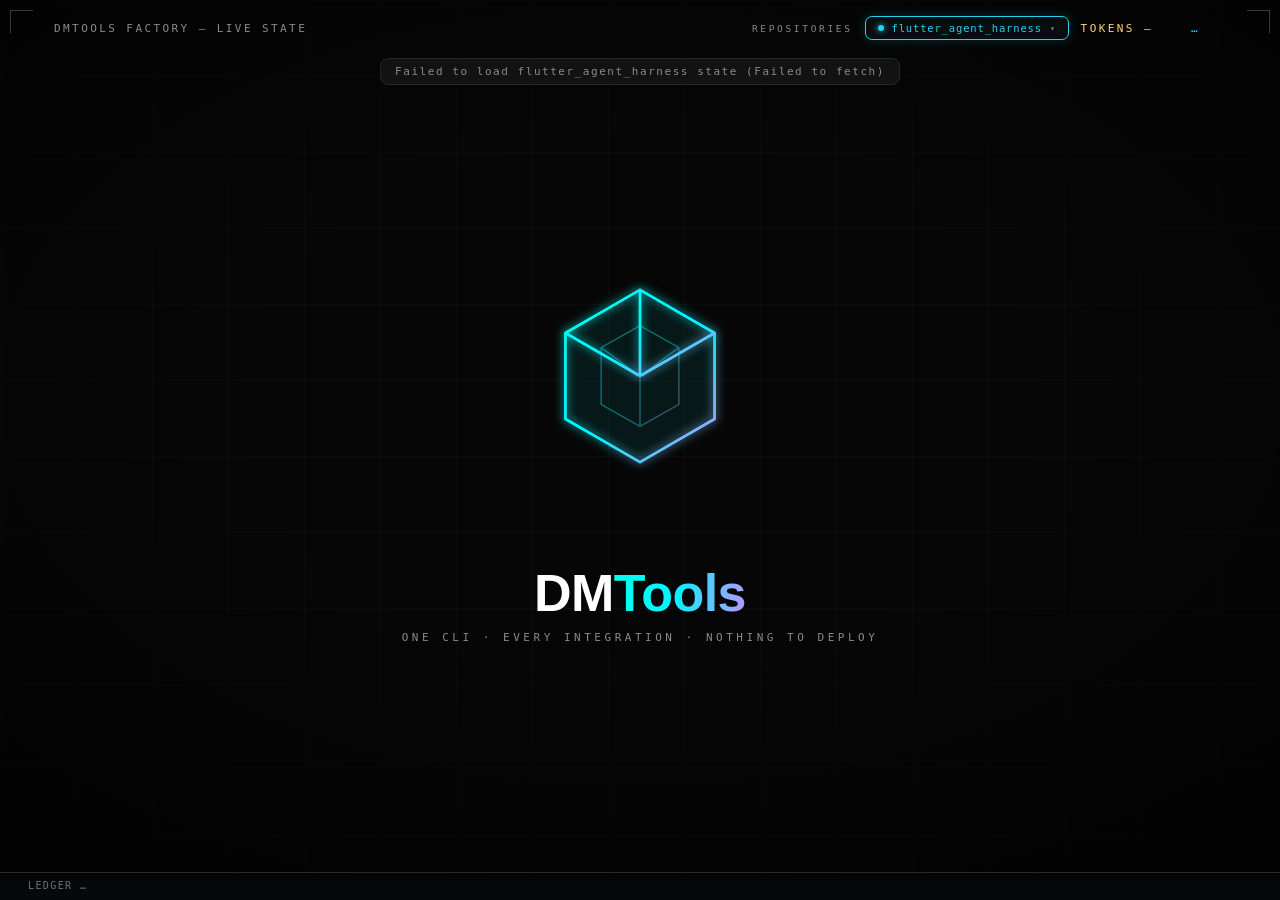
==== proto.html @ 54c7a8de "feat: proto board — live factory circuit with analytics modals (/proto.html) Port of the dm.ai landi" ====
<!DOCTYPE html>
<html lang="en">
<head>
  <meta charset="UTF-8">
  <meta name="viewport" content="width=device-width, initial-scale=1.0">
  <title>DMTools Factory — Proto Board</title>
  <!--
    Proto board (v5 of the factory board line, ported from the dm.ai landing
    prototype). Zero build for the page itself: js/proto-board.js is an
    esbuild bundle of js/proto-src/*.ts — rebuild with
      npx esbuild js/proto-src/proto-board.ts --bundle --format=esm --outfile=js/proto-board.js
    Sources kept in js/proto-src/ (boardStats has the pure helpers + vitest tests upstream).
    Reads the same factory-data snapshots as index.html; adds ledger, dwell
    analytics, flow/timeline modals and the 30d merged archive dashboard.
  -->
  <link rel="stylesheet" href="./proto.css">
</head>
<body>
<section class="board" id="board">
    <div class="board__grid" aria-hidden="true"></div>
    <div class="board__vignette" aria-hidden="true"></div>

    <header class="board__hud">
      <span class="board__hudLabel">DMTOOLS FACTORY — LIVE STATE</span>
      <span class="board__hudRight">
        <span class="board__hudRepo">REPOSITORIES</span>
        <div class="board__select" id="factory-select">
          <button class="board__selectBtn" id="factory-btn" type="button" aria-haspopup="listbox" aria-expanded="false">
            <span class="board__selectDot" id="factory-btn-dot"></span>
            <span id="factory-btn-name">…</span>
            <span class="board__selectCaret">▾</span>
          </button>
          <div class="board__selectMenu" id="factory-menu" hidden>
            <input class="board__selectSearch" id="factory-search" type="text" placeholder="Search repositories…" autocomplete="off" spellcheck="false" />
            <ul class="board__selectList" id="factory-list" role="listbox" aria-label="Repositories"></ul>
          </div>
        </div>
        <span class="board__hudSeq board__hudTokens" id="token-totals" title="Token spend across all cards · read = prompt + cache, write = completion">TOKENS —</span>
        <span class="board__hudSeq" id="tick-status">…</span>
      </span>
    </header>
    <div class="board__ledger" id="factory-ledger" role="status">LEDGER …</div>

    <div class="board__status" id="load-status" role="status">Loading factory states…</div>

    <svg class="board__wires" id="wires" aria-hidden="true"></svg>

    <div class="board__cube" id="cube">
      <svg viewBox="0 0 200 200" width="210" height="210" role="img" aria-label="DMTools cube mark">
        <defs>
          <linearGradient id="cubeGrad" x1="0" y1="0" x2="1" y2="1">
            <stop offset="0" stop-color="#00FFF0" />
            <stop offset="0.5" stop-color="#00F6FF" />
            <stop offset="1" stop-color="#B896FF" />
          </linearGradient>
          <filter id="cubeGlow" x="-40%" y="-40%" width="180%" height="180%">
            <feGaussianBlur stdDeviation="4.5" result="b" />
            <feMerge><feMergeNode in="b" /><feMergeNode in="SourceGraphic" /></feMerge>
          </filter>
        </defs>
        <g stroke="url(#cubeGrad)" stroke-width="2.6" fill="none" stroke-linejoin="round" filter="url(#cubeGlow)">
          <path d="M100 18 L171 59 L171 141 L100 182 L29 141 L29 59 Z" fill="rgba(0,246,255,0.035)" />
          <path d="M100 100 L100 18 M100 100 L171 59 M100 100 L29 59" />
          <path d="M100 100 L100 182" opacity="0.55" />
        </g>
        <g stroke="url(#cubeGrad)" stroke-width="1.4" fill="none" opacity="0.38" stroke-linejoin="round">
          <path d="M100 52 L137 73 L137 127 L100 148 L63 127 L63 73 Z" />
          <path d="M100 100 L100 52 M100 100 L137 73 M100 100 L63 73 M100 100 L100 148" />
        </g>
      </svg>
    </div>

    <div class="board__caption">
      <p class="board__wordmark">DM<span>Tools</span></p>
      <p class="board__tagline">ONE CLI · EVERY INTEGRATION · NOTHING TO DEPLOY</p>
    </div>

    <ul class="board__mobileLanes" id="mobile-lanes"></ul>

    <div class="phaseModal" id="phase-modal" role="dialog" aria-modal="true" aria-labelledby="lane-title" hidden>
      <div class="phaseModal__backdrop" data-close></div>
      <div class="phaseModal__panel">
        <button class="phaseModal__close" type="button" data-close aria-label="Close">✕</button>

        <div id="lane-view">
          <p class="phaseModal__eyebrow" id="lane-eyebrow"></p>
          <h2 class="phaseModal__title" id="lane-title"></h2>
          <p class="phaseModal__summary" id="lane-summary"></p>
          <div class="laneAvg" id="lane-avg" hidden></div>
          <p class="phaseModal__sectionLabel">Tickets in this lane</p>
          <div class="phaseModal__tickets" id="lane-tickets"></div>
        </div>

        <div id="ticket-view" hidden>
          <button class="phaseModal__back" type="button" id="ticket-back">← Back to lane</button>
          <p class="phaseModal__eyebrow" id="ticket-eyebrow"></p>
          <h2 class="phaseModal__title" id="ticket-title"></h2>
          <div class="phaseModal__chips" id="ticket-chips"></div>
          <div class="tkGrid">
            <div class="tkGrid__main">
              <p class="phaseModal__sectionLabel">Flow · phases aggregated</p>
              <div id="ticket-flow"></div>
              <p class="phaseModal__sectionLabel">Timeline · to scale</p>
              <div id="ticket-timeline"></div>
              <details class="tkRaw" id="ticket-raw">
                <summary>Raw history</summary>
                <ul class="phaseModal__history" id="ticket-history"></ul>
              </details>
            </div>
            <aside class="tkGrid__side">
              <p class="phaseModal__sectionLabel">Value stream</p>
              <dl class="phaseModal__stats" id="ticket-stats"></dl>
              <p class="phaseModal__sectionLabel">Token spend</p>
              <div id="ticket-tokens"></div>
              <a class="phaseModal__gh" id="ticket-gh" target="_blank" rel="noopener">Open on GitHub ↗</a>
            </aside>
          </div>
        </div>
      </div>
    </div>
  </section>
  <script type="module" src="./js/proto-board.js"></script>
</body>
</html>
---- proto.css ----
:root {
  --canvas: #060606; --surface: #161616; --surface-alt: #1C1C1C;
  --text: #FFFFFF; --muted: #E4E4E4; --faint: #8A8A8A;
  --hairline: #2A2A2A; --hairline-strong: #3A3A3A;
  --sea: #00F6FF; --mint: #00FFF0; --lilac: #B896FF; --sky: #7BA8FF;
  --grad: linear-gradient(96deg, var(--mint) 0%, var(--sea) 46%, var(--lilac) 100%);
  --node-ai-fill: #17121F; --node-ai-line: #B896FF; --node-ai-text: #CDB4FF;
  --node-sys-fill: #0B191D; --node-sys-line: #00F6FF; --node-sys-text: #86EEF8;
  --font: 'Source Sans 3', 'Source Sans Pro', Arial, Helvetica, sans-serif;
  --mono: 'JetBrains Mono', 'SFMono-Regular', Consolas, Menlo, monospace;
  --ease: cubic-bezier(0.22, 0.61, 0.36, 1);
}
html, body { margin: 0; background: var(--canvas); color: var(--text); }

/* Circuit-hero prototype styles — factory board on the landing Night tokens. */

.board { position: relative; min-height: 100vh; overflow: hidden; background: var(--canvas); color: var(--text); font-family: var(--font); }
.board__grid { position: absolute; inset: 0; background-image: linear-gradient(rgba(255,255,255,0.028) 1px, transparent 1px), linear-gradient(90deg, rgba(255,255,255,0.028) 1px, transparent 1px); background-size: 76px 76px; mask-image: radial-gradient(ellipse 90% 85% at 50% 45%, black 30%, transparent 100%); -webkit-mask-image: radial-gradient(ellipse 90% 85% at 50% 45%, black 30%, transparent 100%); }
.board__vignette { position: absolute; inset: 0; background: radial-gradient(ellipse 72% 62% at 50% 44%, transparent 42%, rgba(0,0,0,0.52) 100%); pointer-events: none; }

.board__hud { position: absolute; top: 0; left: 0; right: 0; display: flex; align-items: center; justify-content: space-between; gap: 16px; padding: 16px 28px 0; font-family: var(--mono); font-size: 11px; letter-spacing: 0.22em; color: var(--faint); z-index: 5; }
.board__hud::before, .board__hud::after { content: ''; position: absolute; top: 10px; width: 22px; height: 22px; border: 1px solid var(--hairline-strong); }
.board__hud::before { left: 10px; border-right: 0; border-bottom: 0; }
.board__hud::after { right: 10px; border-left: 0; border-bottom: 0; }
.board__hudLabel { padding-left: 26px; white-space: nowrap; }
.board__hudRight { display: flex; align-items: center; gap: 12px; padding-right: 26px; }
.board__hudRepo { font-size: 9.5px; letter-spacing: 0.28em; color: var(--faint); }
.board__hudSeq { color: var(--sea); white-space: nowrap; }
.board__hudSeq.is-stale { color: #ffb454; }

.board__tabs { display: flex; gap: 6px; }
.board__tab {
  font-family: var(--mono); font-size: 10.5px; letter-spacing: 0.08em;
  color: var(--faint); background: none; border: 1px solid #23282b; border-radius: 7px;
  padding: 4px 10px; cursor: pointer; transition: color 160ms ease, border-color 160ms ease, box-shadow 160ms ease;
}
.board__tab:hover { color: var(--text); border-color: var(--hairline-strong); }
.board__tab.is-active { color: var(--accent); border-color: var(--accent); box-shadow: 0 0 12px color-mix(in srgb, var(--accent) 25%, transparent); }

/* Repository dropdown with quick search */
.board__select { position: relative; }
.board__selectBtn {
  display: inline-flex; align-items: center; gap: 8px;
  font-family: var(--mono); font-size: 10.5px; letter-spacing: 0.08em;
  color: var(--accent, #22d3ee); background: rgba(10, 16, 18, 0.8);
  border: 1px solid var(--accent, #22d3ee); border-radius: 7px;
  padding: 5px 12px; cursor: pointer; min-width: 190px; text-align: left;
  box-shadow: 0 0 12px color-mix(in srgb, var(--accent, #22d3ee) 20%, transparent);
}
.board__selectBtn:hover { filter: brightness(1.15); }
.board__selectDot { width: 6px; height: 6px; border-radius: 50%; background: var(--accent, #22d3ee); flex: none; }
.board__selectCaret { margin-left: auto; color: var(--faint); font-size: 8px; }
.board__selectMenu {
  position: absolute; top: calc(100% + 6px); right: 0; z-index: 60;
  width: 300px; padding: 8px;
  background: rgba(8, 13, 15, 0.97); border: 1px solid #2a3236; border-radius: 10px;
  box-shadow: 0 18px 44px rgba(0, 0, 0, 0.6);
}
.board__selectSearch {
  width: 100%; box-sizing: border-box; margin-bottom: 6px;
  font-family: var(--mono); font-size: 11px; letter-spacing: 0.06em;
  color: var(--text); background: #0a1012; border: 1px solid #23282b; border-radius: 7px;
  padding: 7px 10px; outline: none;
}
.board__selectSearch:focus { border-color: var(--accent, #22d3ee); }
.board__selectList { list-style: none; margin: 0; padding: 0; max-height: 240px; overflow-y: auto; }
.board__selectOpt {
  display: flex; width: 100%; align-items: center; gap: 9px;
  font-family: var(--mono); font-size: 11px; letter-spacing: 0.06em;
  color: var(--text); background: none; border: 0; border-radius: 7px;
  padding: 8px 10px; cursor: pointer; text-align: left;
}
.board__selectOpt.is-hl { background: rgba(255, 255, 255, 0.06); }
.board__selectOpt.is-active { color: var(--accent, #22d3ee); }
.board__selectName { overflow: hidden; text-overflow: ellipsis; white-space: nowrap; }
.board__selectMark { margin-left: auto; font-size: 8.5px; color: var(--sea); opacity: 0.75; flex: none; }
.board__selectEmpty { font-family: var(--mono); font-size: 10.5px; color: var(--faint); padding: 10px; }

/* Merged archive (beyond the 24h snapshot window) */
.arcBox { margin-top: 14px; padding-top: 12px; border-top: 1px solid #1d2427; grid-column: 1 / -1; }
.arcBox__head { font-family: var(--mono); font-size: 9.5px; letter-spacing: 0.22em; color: var(--faint); margin-bottom: 8px; }
.arcBox__body { font-family: var(--mono); font-size: 10.5px; color: var(--faint); }
.arcDash { display: flex; gap: 24px; align-items: flex-end; flex-wrap: wrap; margin: 4px 0 12px; }
.arcSpark { display: flex; align-items: flex-end; gap: 2px; height: 46px; flex: 1; min-width: 260px; }
.arcSpark__bar { flex: 1; min-height: 2px; border-radius: 2px 2px 0 0; background: linear-gradient(180deg, rgba(0,246,255,0.75), rgba(0,120,140,0.45)); }
.arcSpark__bar.is-best { background: linear-gradient(180deg, rgba(184,150,255,0.95), rgba(90,60,180,0.6)); }
.arcSpark__axis { display: flex; justify-content: space-between; font-family: var(--mono); font-size: 8.5px; color: var(--faint); margin-top: 4px; }
.arcChips { display: flex; flex-wrap: wrap; gap: 8px; }
.arcChip { border: 1px solid var(--hairline-strong); border-radius: 8px; padding: 5px 10px; background: rgba(255,255,255,0.02); }
.arcChip__k { display: block; font-family: var(--mono); font-size: 8.5px; letter-spacing: 0.14em; text-transform: uppercase; color: var(--faint); }
.arcChip__v { display: block; margin-top: 2px; font-family: var(--mono); font-size: 13px; color: #fff; }
.arcList { display: flex; flex-direction: column; max-height: 38vh; overflow-y: auto; padding-right: 4px; }
.arcRow {
  display: flex; gap: 10px; align-items: baseline;
  padding: 6px 4px; border-radius: 6px; text-decoration: none;
  color: var(--text); font-size: 12.5px;
}
.arcRow:hover { background: rgba(255, 255, 255, 0.05); }
.arcRow__id { font-family: var(--mono); font-size: 10px; color: var(--accent, #22d3ee); flex: none; min-width: 38px; }
.arcRow__title { overflow: hidden; text-overflow: ellipsis; white-space: nowrap; flex: 1; }
.arcRow__when { font-family: var(--mono); font-size: 9.5px; color: var(--faint); flex: none; }

.board__status {
  position: absolute; top: 58px; left: 50%; transform: translateX(-50%);
  font-family: var(--mono); font-size: 11px; letter-spacing: 0.14em; color: var(--faint);
  background: rgba(22,22,22,0.8); border: 1px solid #23282b; border-radius: 8px; padding: 6px 14px; z-index: 6;
}
.board__status[hidden] { display: none; }

.board__wires { position: absolute; inset: 0; z-index: 2; }
.board__wire { fill: none; stroke-width: 1.2; transition: stroke-width 180ms ease, filter 180ms ease; }
.board__wire.is-hot { stroke-width: 2; filter: drop-shadow(0 0 6px rgba(0,255,240,0.6)); }
.board__pad { fill: #0b191d; stroke-width: 1; }
.board__term { cursor: pointer; outline: none; }
.board__term:focus-visible circle:last-of-type { stroke: #fff; stroke-width: 1.5; }
.board__label { font-family: var(--mono); font-size: 10.5px; letter-spacing: 0.08em; transition: fill 160ms ease; }
.board__label.is-hot { fill-opacity: 1; }
.board__pulse { pointer-events: none; }

.board__cube { position: absolute; top: 42%; left: 50%; transform: translate(-50%, -50%); z-index: 3; animation: cubeFloat 7s ease-in-out infinite; }
@keyframes cubeFloat { 0%, 100% { transform: translate(-50%, -50%); } 50% { transform: translate(-50%, calc(-50% - 7px)); } }

.board__caption { position: absolute; top: 63%; left: 50%; transform: translateX(-50%); text-align: center; z-index: 3; pointer-events: none; }
.board__wordmark { margin: 0; font-size: 52px; font-weight: 700; letter-spacing: -0.01em; color: #fff; line-height: 1; }
.board__wordmark span { background: var(--grad); -webkit-background-clip: text; background-clip: text; color: transparent; }
.board__tagline { margin: 12px 0 0; font-family: var(--mono); font-size: 11px; letter-spacing: 0.32em; color: var(--faint); }

.board__mobileLanes { display: none; }
.board__mobileLane {
  width: 100%; text-align: left; background: rgba(22,22,22,0.85); border: 1px solid #23282b;
  border-radius: 10px; padding: 12px 14px; color: var(--text); font-size: 14px; cursor: pointer;
}

/* Modal shell */
.phaseModal { position: fixed; inset: 0; z-index: 50; display: grid; place-items: center; }
.phaseModal[hidden] { display: none; }
.phaseModal__backdrop { position: absolute; inset: 0; background: rgba(0,0,0,0.62); backdrop-filter: blur(4px); }
.phaseModal__panel {
  position: relative; width: min(1080px, calc(100vw - 48px)); max-height: min(88vh, 940px); overflow: auto;
  background: #131415; border: 1px solid #2a2f33; border-radius: 16px; padding: 30px 32px 26px;
  box-shadow: 0 24px 80px rgba(0,0,0,0.6); animation: phaseModalIn 220ms var(--ease);
}
@keyframes phaseModalIn { from { opacity: 0; transform: translateY(10px) scale(0.985); } to { opacity: 1; transform: none; } }
.phaseModal__close { position: absolute; top: 14px; right: 14px; width: 32px; height: 32px; background: none; border: 1px solid var(--hairline); border-radius: 8px; color: var(--faint); font-size: 13px; cursor: pointer; }
.phaseModal__close:hover { color: var(--text); border-color: var(--hairline-strong); }
.phaseModal__eyebrow { margin: 0 0 10px; font-family: var(--mono); font-size: 11px; letter-spacing: 0.24em; color: var(--sea); }
.phaseModal__title { margin: 0; font-size: 26px; font-weight: 700; color: #fff; letter-spacing: -0.01em; line-height: 1.25; }
.phaseModal__summary { margin: 10px 0 0; font-size: 14.5px; line-height: 1.55; color: var(--muted); }
.phaseModal__sectionLabel { margin: 24px 0 10px; font-family: var(--mono); font-size: 10.5px; letter-spacing: 0.2em; text-transform: uppercase; color: var(--faint); border-top: 1px solid var(--hairline); padding-top: 18px; }
.phaseModal__empty { margin: 0; font-size: 13px; color: var(--faint); }

/* Lane: avg dwell strip + ticket grid */
.laneAvg { display: flex; flex-wrap: wrap; gap: 8px; margin-top: 14px; }
.laneAvg__chip { border: 1px solid var(--hairline-strong); border-radius: 10px; padding: 7px 12px; background: rgba(255,255,255,0.02); }
.laneAvg__k { display: block; font-family: var(--mono); font-size: 9.5px; letter-spacing: 0.16em; text-transform: uppercase; color: var(--faint); }
.laneAvg__v { display: block; margin-top: 3px; font-family: var(--mono); font-size: 14px; color: #fff; }
.phaseModal__tickets { display: grid; grid-template-columns: repeat(auto-fill, minmax(320px, 1fr)); gap: 10px; max-height: 52vh; overflow-y: auto; padding-right: 4px; }
.tkCard {
  display: block; width: 100%; text-align: left;
  background: #0f1a1c; border: 1px solid rgba(0, 246, 255, 0.18); border-radius: 10px;
  padding: 12px 14px; cursor: pointer; color: inherit; font: inherit;
  transition: border-color 160ms ease, box-shadow 160ms ease;
}
.tkCard:hover { border-color: rgba(0, 246, 255, 0.5); box-shadow: 0 0 18px rgba(0, 246, 255, 0.1); }
.tkCard__head { display: flex; align-items: center; flex-wrap: wrap; gap: 8px; }
.tkCard__id { font-family: var(--mono); font-size: 13px; font-weight: 500; color: var(--sky); }
.tkCard__dur { margin-left: auto; font-family: var(--mono); font-size: 11px; color: var(--faint); }
.tkCard__title { margin: 7px 0 10px; font-size: 13.5px; line-height: 1.4; color: var(--muted); display: -webkit-box; -webkit-line-clamp: 2; -webkit-box-orient: vertical; overflow: hidden; }
.tkCard__foot { display: flex; align-items: center; justify-content: space-between; gap: 12px; }
.tkCard__status { font-family: var(--mono); font-size: 11px; color: var(--sea); white-space: nowrap; overflow: hidden; text-overflow: ellipsis; }
.tkRail { display: flex; align-items: center; flex-shrink: 0; }
.tkRail__dot { width: 7px; height: 7px; border-radius: 50%; flex-shrink: 0; background: #2c3a3d; border: 1px solid rgba(0, 246, 255, 0.25); }
.tkRail__dot.is-here { background: var(--sea); border-color: var(--sea); box-shadow: 0 0 8px rgba(0, 246, 255, 0.7); }
.tkRail__line { width: 8px; height: 1px; background: rgba(0, 246, 255, 0.22); flex-shrink: 0; }

/* Ticket drawer view */
.phaseModal__back { background: none; border: 0; padding: 0; margin: 0 0 14px; font-family: var(--mono); font-size: 11px; letter-spacing: 0.08em; color: var(--sea); cursor: pointer; }
.phaseModal__back:hover { text-decoration: underline; }
.phaseModal__chips { display: flex; flex-wrap: wrap; gap: 8px; margin-top: 14px; }
.phaseModal__chip { font-family: var(--mono); font-size: 10px; letter-spacing: 0.06em; border: 1px solid var(--hairline-strong); border-radius: 999px; padding: 2px 10px; color: var(--faint); }
.phaseModal__chip--route { color: var(--node-ai-text); background: var(--node-ai-fill); border-color: rgba(184,150,255,0.35); }
.phaseModal__history { list-style: none; margin: 0; padding: 0; display: flex; flex-direction: column; gap: 12px; }
.tkHist__row { display: flex; align-items: center; gap: 10px; }
.tkHist__label { font-size: 13.5px; color: var(--muted); }
.tkHist.is-here .tkHist__label { color: #fff; font-weight: 600; }
.tkHist__row code { font-family: var(--mono); font-size: 10.5px; color: var(--node-sys-text); background: var(--node-sys-fill); border: 1px solid rgba(0,246,255,0.25); border-radius: 5px; padding: 1px 6px; }
.tkHist__dur { margin-left: auto; font-family: var(--mono); font-size: 11px; color: var(--faint); }
.tkHist__bar { margin-top: 5px; height: 3px; background: #1d2124; border-radius: 2px; overflow: hidden; }
.tkHist__bar span { display: block; height: 100%; background: var(--grad); border-radius: 2px; }
.tkHist.is-here .tkHist__bar span { box-shadow: 0 0 8px rgba(0, 246, 255, 0.5); }

/* Ticket drawer: two-column layout on wide screens */
.tkGrid { display: grid; grid-template-columns: 1fr; gap: 0 32px; }
@media (min-width: 960px) { .tkGrid { grid-template-columns: minmax(0, 1.4fr) minmax(300px, 1fr); } .tkGrid__side { border-left: 1px solid var(--hairline); padding-left: 32px; } }
.tkGrid__main { min-width: 0; }

/* Aggregated flow rows (per phase) */
.tkFlow { margin-bottom: 12px; }
.tkFlow__row { display: flex; align-items: baseline; gap: 10px; }
.tkFlow__label { font-size: 13.5px; color: var(--muted); }
.tkFlow.is-here .tkFlow__label { color: #fff; font-weight: 600; }
.tkFlow__visits { font-family: var(--mono); font-size: 10.5px; color: var(--node-ai-text); background: var(--node-ai-fill); border: 1px solid rgba(184,150,255,0.35); border-radius: 999px; padding: 0 8px; }
.tkFlow__avg { margin-left: auto; font-family: var(--mono); font-size: 10.5px; color: var(--faint); }
.tkFlow__total { font-family: var(--mono); font-size: 11.5px; color: var(--text); min-width: 64px; text-align: right; }
.tkFlow__bar { margin-top: 5px; height: 4px; background: #1d2124; border-radius: 2px; overflow: hidden; }
.tkFlow__bar span { display: block; height: 100%; background: var(--grad); border-radius: 2px; }
.tkFlow.is-here .tkFlow__bar span { box-shadow: 0 0 8px rgba(0, 246, 255, 0.5); }

/* Proportional stacked timeline */
.tkTimeline { display: flex; height: 16px; border-radius: 8px; overflow: hidden; border: 1px solid rgba(255,255,255,0.06); }
.tkTimeline__seg { flex-basis: 0; min-width: 3px; }
.tkTimeline__seg:hover { filter: brightness(1.5); }
.tkTimeline__seg.hue--dev { background: linear-gradient(180deg, rgba(0,214,255,0.85), rgba(0,120,212,0.85)); }
.tkTimeline__seg.hue--validate { background: linear-gradient(180deg, rgba(184,150,255,0.9), rgba(120,80,220,0.9)); }
.tkTimeline__seg.hue--review { background: linear-gradient(180deg, rgba(52,211,153,0.85), rgba(16,140,100,0.85)); }
.tkTimeline__seg.hue--queue { background: linear-gradient(180deg, rgba(255,212,121,0.75), rgba(180,130,40,0.75)); }
.tkTimeline__seg.hue--merged { background: linear-gradient(180deg, rgba(0,246,255,0.9), rgba(0,180,200,0.9)); }
.tkTimeline__seg.hue--hold { background: #2b3134; }
.tkTimeline__legend { margin: 8px 0 0; font-family: var(--mono); font-size: 10px; letter-spacing: 0.08em; color: var(--faint); }

/* Raw history collapsible */
.tkRaw { margin-top: 4px; }
.tkRaw summary { cursor: pointer; font-family: var(--mono); font-size: 11px; letter-spacing: 0.12em; text-transform: uppercase; color: var(--faint); padding: 6px 0; list-style: none; }
.tkRaw summary::before { content: '▸ '; color: var(--sea); }
.tkRaw[open] summary::before { content: '▾ '; }
.tkRaw summary:hover { color: var(--muted); }
.tkRaw .phaseModal__history { margin-top: 10px; }

.tkTokens { width: 100%; border-collapse: collapse; font-size: 12.5px; }
.tkTokens th { text-align: left; font-family: var(--mono); font-size: 10px; letter-spacing: 0.12em; text-transform: uppercase; color: var(--faint); font-weight: 400; padding: 0 12px 6px 0; }
.tkTokens td { padding: 4px 12px 4px 0; border-top: 1px solid var(--hairline); color: var(--muted); font-family: var(--mono); font-size: 11.5px; }
.tkTokens td:first-child { color: var(--text); }

.phaseModal__stats { display: grid; grid-template-columns: auto 1fr; gap: 7px 18px; margin: 0; }
.phaseModal__stats dt { font-family: var(--mono); font-size: 10.5px; letter-spacing: 0.14em; text-transform: uppercase; color: var(--faint); padding-top: 2px; }
.phaseModal__stats dd { margin: 0; font-size: 13.5px; color: var(--muted); }
.phaseModal__gh { display: inline-block; margin-top: 20px; font-family: var(--mono); font-size: 12px; color: var(--sea); text-decoration: none; border: 1px solid rgba(0,246,255,0.35); border-radius: 8px; padding: 7px 14px; }
.phaseModal__gh:hover { background: rgba(0,246,255,0.08); }

/* Wire + terminal primitives (SVG nodes created in JS) */
.board__wire { fill: none; stroke-width: 1.2; transition: stroke-width 180ms ease, filter 180ms ease; }
.board__wire.is-hot { stroke-width: 2; filter: drop-shadow(0 0 6px rgba(0,255,240,0.6)); }
.board__pad { fill: #0b191d; stroke-width: 1; }
.board__term { cursor: pointer; outline: none; }
.board__term:focus-visible circle:last-of-type { stroke: #fff; stroke-width: 1.5; }
.board__label { font-family: var(--mono); font-size: 10.5px; letter-spacing: 0.08em; transition: fill 160ms ease; }
.board__label.is-hot { fill-opacity: 1; }
.board__label .board__wait { fill: #ffb454; }
.board__pulse { pointer-events: none; }

.board__mobileLanes { display: none; list-style: none; margin: 0; padding: 0 16px; }
.board__mobileLane { width: 100%; text-align: left; background: rgba(22,22,22,0.85); border: 1px solid #23282b; border-radius: 10px; padding: 12px 14px; color: var(--text); font-size: 14px; cursor: pointer; margin-bottom: 8px; }

/* Cube + caption */
.board__cube { position: absolute; top: 42%; left: 50%; transform: translate(-50%, -50%); z-index: 3; animation: cubeFloat 7s ease-in-out infinite; }
@keyframes cubeFloat { 0%, 100% { transform: translate(-50%, -50%); } 50% { transform: translate(-50%, calc(-50% - 7px)); } }
.board__caption { position: absolute; top: 63%; left: 50%; transform: translateX(-50%); text-align: center; z-index: 3; pointer-events: none; }
.board__wordmark { margin: 0; font-size: 52px; font-weight: 700; letter-spacing: -0.01em; color: #fff; line-height: 1; }
.board__wordmark span { background: var(--grad); -webkit-background-clip: text; background-clip: text; color: transparent; }
.board__tagline { margin: 12px 0 0; font-family: var(--mono); font-size: 11px; letter-spacing: 0.32em; color: var(--faint); }

.board__hudLabel { padding-left: 26px; }
.board__hudSeq { color: var(--sea); padding-right: 26px; }
.board__hudSeq.is-stale { color: #ffb454; }
.board__hudTokens { color: var(--amber, #ffd479); }
.board__ledger { position: absolute; bottom: 0; left: 0; right: 0; z-index: 6; padding: 7px 28px 9px; font-family: var(--mono); font-size: 10px; letter-spacing: 0.14em; color: rgba(160, 190, 200, 0.6); white-space: nowrap; overflow: hidden; text-overflow: ellipsis; border-top: 1px solid var(--hairline, rgba(255,255,255,0.08)); background: linear-gradient(rgba(6,10,12,0) 0%, rgba(6,10,12,0.88) 55%); }

@media (max-width: 900px) {
  .board { min-height: 0; overflow: visible; padding: 0 0 48px; }
  .board__grid, .board__vignette { position: fixed; }
  .board__hud { position: static; flex-wrap: wrap; padding-bottom: 24px; }
  .board__hud::before, .board__hud::after { display: none; }
  .board__cube { position: relative; top: auto; left: auto; transform: none; margin: 60px auto 24px; width: 210px; }
  .board__caption { position: static; transform: none; margin: 32px 16px 40px; }
  .board__wordmark { font-size: 38px; }
  .board__wires { display: none; }
  .board__mobileLanes { display: block; list-style: none; margin: 24px 0 0; }
}
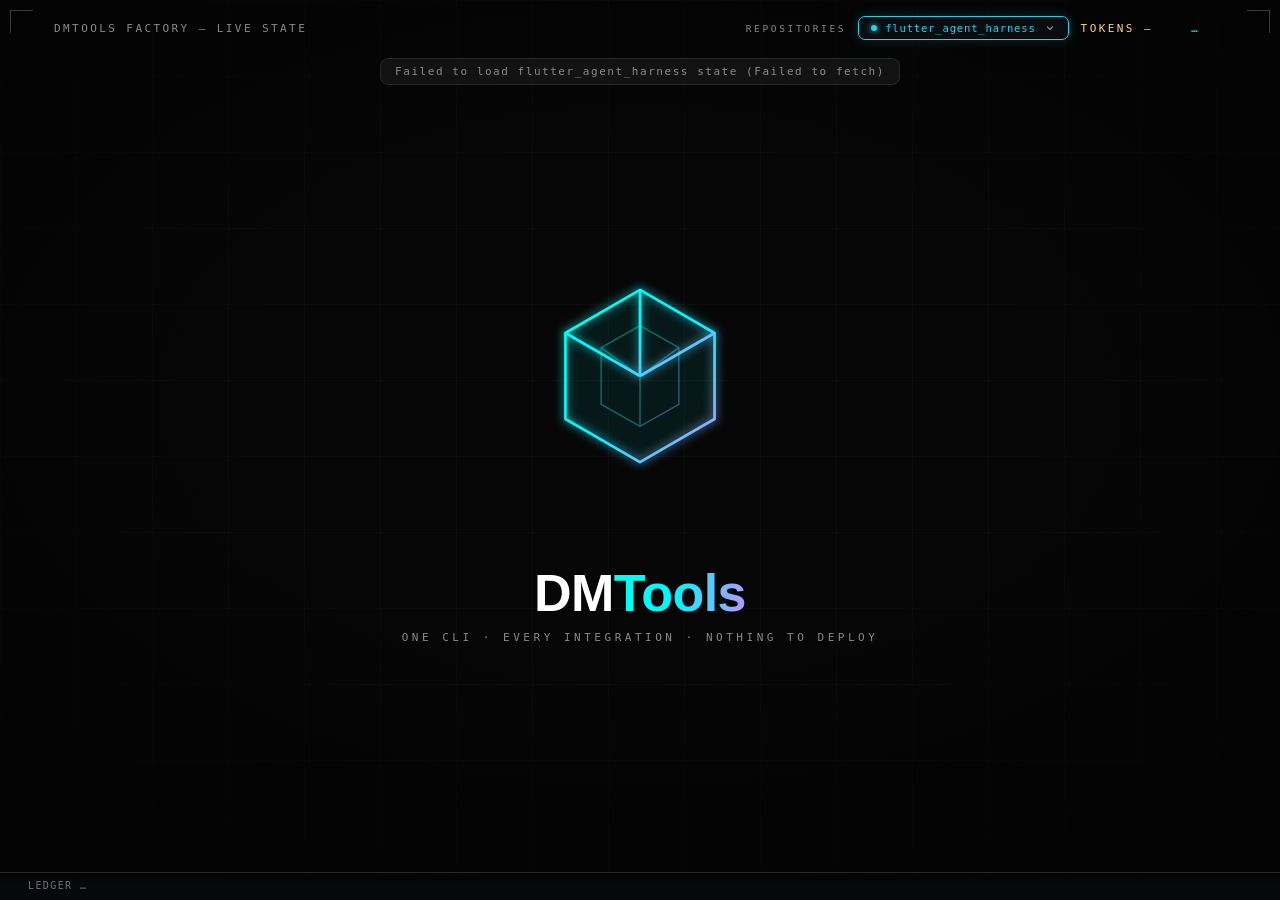
==== commit 55d51a05: "feat(ui): replace all emoji/text glyphs with inline SVG icons (close, caret, back, external, play, l" ====
--- a/proto.html
+++ b/proto.html
@@ -28,7 +28,7 @@
           <button class="board__selectBtn" id="factory-btn" type="button" aria-haspopup="listbox" aria-expanded="false">
             <span class="board__selectDot" id="factory-btn-dot"></span>
             <span id="factory-btn-name">…</span>
-            <span class="board__selectCaret">▾</span>
+            <svg class="iconIco board__selectCaret" viewBox="0 0 16 16" aria-hidden="true"><g fill="none" stroke="currentColor" stroke-width="1.5" stroke-linecap="round" stroke-linejoin="round"><path d="M4.5 6.5l3.5 3.5 3.5-3.5"/></g></svg>
           </button>
           <div class="board__selectMenu" id="factory-menu" hidden>
             <input class="board__selectSearch" id="factory-search" type="text" placeholder="Search repositories…" autocomplete="off" spellcheck="false" />
@@ -80,7 +80,7 @@
     <div class="phaseModal" id="phase-modal" role="dialog" aria-modal="true" aria-labelledby="lane-title" hidden>
       <div class="phaseModal__backdrop" data-close></div>
       <div class="phaseModal__panel">
-        <button class="phaseModal__close" type="button" data-close aria-label="Close">✕</button>
+        <button class="phaseModal__close" type="button" data-close aria-label="Close"><svg class="iconIco" viewBox="0 0 16 16" aria-hidden="true"><g fill="none" stroke="currentColor" stroke-width="1.5" stroke-linecap="round"><path d="M4.5 4.5l7 7M11.5 4.5l-7 7"/></g></svg></button>
 
         <div id="lane-view">
           <p class="phaseModal__eyebrow" id="lane-eyebrow"></p>
@@ -92,7 +92,7 @@
         </div>
 
         <div id="ticket-view" hidden>
-          <button class="phaseModal__back" type="button" id="ticket-back">← Back to lane</button>
+          <button class="phaseModal__back" type="button" id="ticket-back"><svg class="iconIco" viewBox="0 0 16 16" aria-hidden="true"><g fill="none" stroke="currentColor" stroke-width="1.5" stroke-linecap="round" stroke-linejoin="round"><path d="M8 3.5L3.5 8 8 12.5M3.5 8H13"/></g></svg><span>Back to lane</span></button>
           <p class="phaseModal__eyebrow" id="ticket-eyebrow"></p>
           <h2 class="phaseModal__title" id="ticket-title"></h2>
           <div class="phaseModal__chips" id="ticket-chips"></div>
@@ -112,7 +112,7 @@
               <dl class="phaseModal__stats" id="ticket-stats"></dl>
               <p class="phaseModal__sectionLabel">Token spend</p>
               <div id="ticket-tokens"></div>
-              <a class="phaseModal__gh" id="ticket-gh" target="_blank" rel="noopener">Open on GitHub ↗</a>
+              <a class="phaseModal__gh" id="ticket-gh" target="_blank" rel="noopener"><span>Open on GitHub</span><svg class="iconIco" viewBox="0 0 16 16" aria-hidden="true"><g fill="none" stroke="currentColor" stroke-width="1.5" stroke-linecap="round" stroke-linejoin="round"><path d="M7 3.5H3.5v9h9V9M9.5 3h3.5v3.5M12.5 3.5L7.5 8.5"/></g></svg></a>
             </aside>
           </div>
         </div>
--- a/proto.css
+++ b/proto.css
@@ -49,7 +49,7 @@
 }
 .board__selectBtn:hover { filter: brightness(1.15); }
 .board__selectDot { width: 6px; height: 6px; border-radius: 50%; background: var(--accent, #22d3ee); flex: none; }
-.board__selectCaret { margin-left: auto; color: var(--faint); font-size: 8px; }
+.board__selectCaret { margin-left: auto; color: var(--faint); width: 10px; height: 10px; }
 .board__selectMenu {
   position: absolute; top: calc(100% + 6px); right: 0; z-index: 60;
   width: 300px; padding: 8px;
@@ -167,8 +167,10 @@
 .tkCard__dur { margin-left: auto; font-family: var(--mono); font-size: 11px; color: var(--faint); }
 .tkCard__title { margin: 7px 0 10px; font-size: 13.5px; line-height: 1.4; color: var(--muted); display: -webkit-box; -webkit-line-clamp: 2; -webkit-box-orient: vertical; overflow: hidden; }
 .tkCard__foot { display: flex; align-items: center; justify-content: space-between; gap: 12px; }
-.tkCard__status { font-family: var(--mono); font-size: 11px; color: var(--sea); white-space: nowrap; overflow: hidden; text-overflow: ellipsis; }
-.tkRail { display: flex; align-items: center; flex-shrink: 0; }
+.tkCard__status { display: inline-flex; align-items: center; gap: 5px; min-width: 0; font-family: var(--mono); font-size: 11px; color: var(--sea); white-space: nowrap; }
+.tkCard__status .iconIco { width: 9px; height: 9px; flex: none; }
+.tkCard__statusTxt { overflow: hidden; text-overflow: ellipsis; }
+.tkRail { display: flex; align-items: center; flex: 0 1 auto; min-width: 0; overflow: hidden; justify-content: flex-end; mask-image: linear-gradient(90deg, transparent 0, #000 16%); -webkit-mask-image: linear-gradient(90deg, transparent 0, #000 16%); }
 .tkRail__dot { width: 7px; height: 7px; border-radius: 50%; flex-shrink: 0; background: #2c3a3d; border: 1px solid rgba(0, 246, 255, 0.25); }
 .tkRail__dot.is-here { background: var(--sea); border-color: var(--sea); box-shadow: 0 0 8px rgba(0, 246, 255, 0.7); }
 .tkRail__line { width: 8px; height: 1px; background: rgba(0, 246, 255, 0.22); flex-shrink: 0; }
@@ -220,9 +222,9 @@
 
 /* Raw history collapsible */
 .tkRaw { margin-top: 4px; }
-.tkRaw summary { cursor: pointer; font-family: var(--mono); font-size: 11px; letter-spacing: 0.12em; text-transform: uppercase; color: var(--faint); padding: 6px 0; list-style: none; }
-.tkRaw summary::before { content: '▸ '; color: var(--sea); }
-.tkRaw[open] summary::before { content: '▾ '; }
+.tkRaw summary { display: inline-flex; align-items: center; gap: 6px; cursor: pointer; font-family: var(--mono); font-size: 11px; letter-spacing: 0.12em; text-transform: uppercase; color: var(--faint); padding: 6px 0; list-style: none; }
+.tkRawChev { color: var(--sea); transition: transform 160ms var(--ease); }
+.tkRaw[open] .tkRawChev { transform: rotate(90deg); }
 .tkRaw summary:hover { color: var(--muted); }
 .tkRaw .phaseModal__history { margin-top: 10px; }
 
@@ -276,3 +278,11 @@
   .board__wires { display: none; }
   .board__mobileLanes { display: block; list-style: none; margin: 24px 0 0; }
 }
+
+/* SVG icon primitives — no emoji/text glyphs in the UI */
+.iconIco { width: 12px; height: 12px; flex: none; display: inline-block; vertical-align: middle; }
+.board__selectMark { display: inline-flex; align-items: center; gap: 4px; }
+.board__selectMark .iconIco { width: 8px; height: 8px; color: var(--sea); }
+.phaseModal__back { display: inline-flex; align-items: center; gap: 6px; }
+.phaseModal__gh { display: inline-flex; align-items: center; gap: 7px; }
+.board__waitIco { color: #ffb454; }
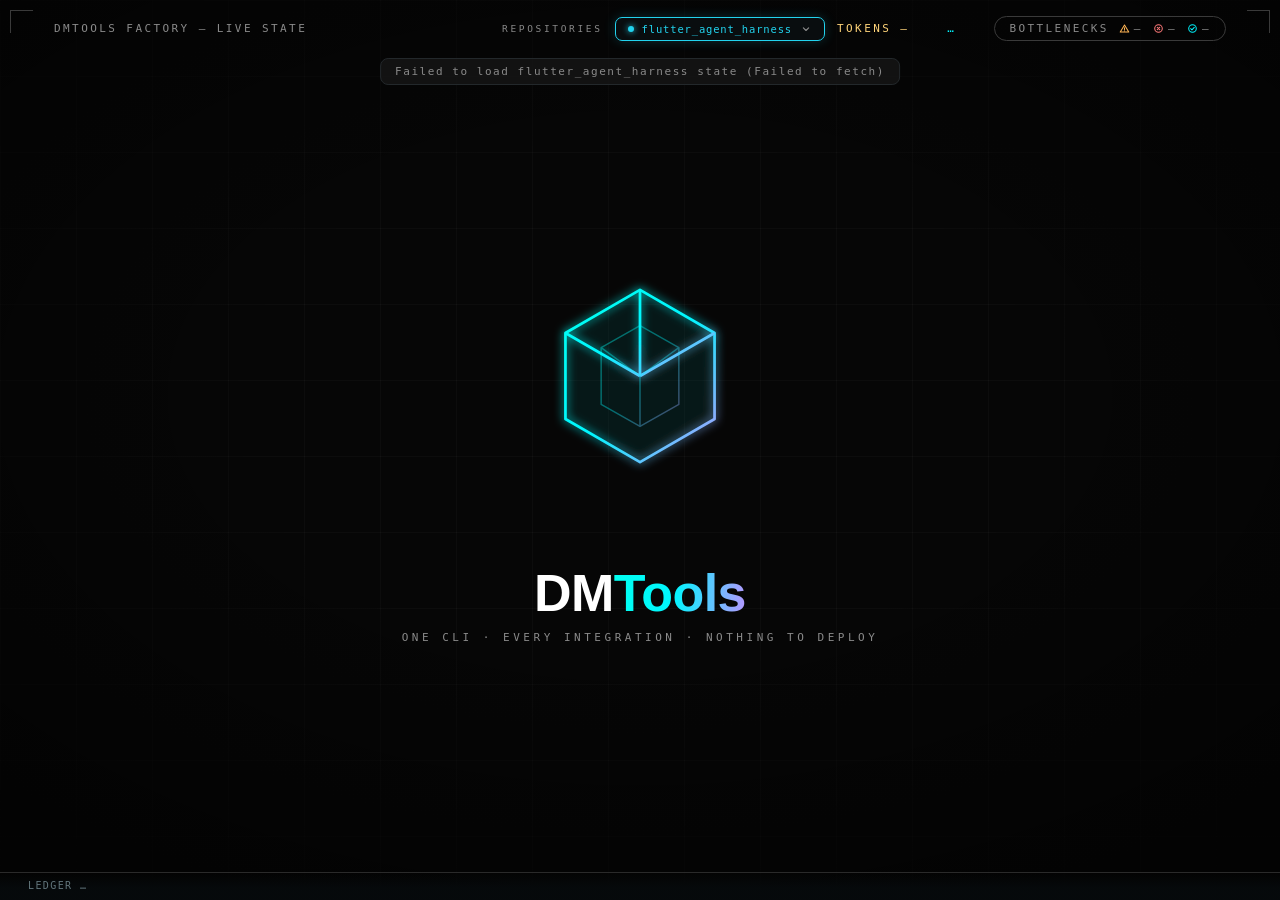
==== commit 7f6287a2: "feat: bottlenecks panel (stuck / failing / delivered today / avg per phase) + per-phase workflow run" ====
--- a/proto.html
+++ b/proto.html
@@ -37,6 +37,21 @@
         </div>
         <span class="board__hudSeq board__hudTokens" id="token-totals" title="Token spend across all cards · read = prompt + cache, write = completion">TOKENS —</span>
         <span class="board__hudSeq" id="tick-status">…</span>
+        <button class="board__bnBtn" id="bottleneck-btn" type="button" aria-haspopup="dialog" title="Bottlenecks — stuck items, failing checks, delivered today">
+          <span class="board__bnLabel">BOTTLENECKS</span>
+          <span class="board__bnStat is-stuck" title="stuck &gt; 45m no movement">
+            <svg class="iconIco" viewBox="0 0 16 16" aria-hidden="true"><g fill="none" stroke="currentColor" stroke-width="1.5" stroke-linecap="round" stroke-linejoin="round"><path d="M8 2.8L14.2 13H1.8z"/><path d="M8 6.8v2.7M8 11.4v.1"/></g></svg>
+            <b id="bn-stuck">–</b>
+          </span>
+          <span class="board__bnStat is-err" title="failing checks">
+            <svg class="iconIco" viewBox="0 0 16 16" aria-hidden="true"><g fill="none" stroke="currentColor" stroke-width="1.5" stroke-linecap="round" stroke-linejoin="round"><circle cx="8" cy="8" r="5.5"/><path d="M6.2 6.2l3.6 3.6M9.8 6.2l-3.6 3.6"/></g></svg>
+            <b id="bn-err">–</b>
+          </span>
+          <span class="board__bnStat is-ok" title="delivered today (UTC)">
+            <svg class="iconIco" viewBox="0 0 16 16" aria-hidden="true"><g fill="none" stroke="currentColor" stroke-width="1.5" stroke-linecap="round" stroke-linejoin="round"><circle cx="8" cy="8" r="5.5"/><path d="M5.4 8.2l1.8 1.8 3.4-3.7"/></g></svg>
+            <b id="bn-done">–</b>
+          </span>
+        </button>
       </span>
     </header>
     <div class="board__ledger" id="factory-ledger" role="status">LEDGER …</div>
@@ -116,7 +131,34 @@
             </aside>
           </div>
         </div>
+      <div id="bottleneck-view" hidden>
+        <button class="phaseModal__back" type="button" id="bn-back">
+          <svg class="iconIco" viewBox="0 0 16 16" aria-hidden="true"><g fill="none" stroke="currentColor" stroke-width="1.5" stroke-linecap="round" stroke-linejoin="round"><path d="M8 3.5L3.5 8 8 12.5M3.5 8H13"/></g></svg>
+          <span>Back to board</span>
+        </button>
+        <p class="phaseModal__eyebrow" id="bn-eyebrow"></p>
+        <h2 class="phaseModal__title">Bottlenecks</h2>
+        <div class="bnGrid">
+          <section class="bnSec">
+            <p class="phaseModal__sectionLabel">Stuck · no movement &gt; 45m</p>
+            <div id="bn-stuck-list"></div>
+          </section>
+          <section class="bnSec">
+            <p class="phaseModal__sectionLabel">Failing checks</p>
+            <div id="bn-err-list"></div>
+          </section>
+          <section class="bnSec">
+            <p class="phaseModal__sectionLabel">Delivered today · UTC</p>
+            <div id="bn-done-list"></div>
+          </section>
+          <section class="bnSec">
+            <p class="phaseModal__sectionLabel">Avg time per item · by phase</p>
+            <div id="bn-flow"></div>
+          </section>
+        </div>
       </div>
+      </div>
+
     </div>
   </section>
   <script type="module" src="./js/proto-board.js"></script>
--- a/proto.css
+++ b/proto.css
@@ -286,3 +286,42 @@
 .phaseModal__back { display: inline-flex; align-items: center; gap: 6px; }
 .phaseModal__gh { display: inline-flex; align-items: center; gap: 7px; }
 .board__waitIco { color: #ffb454; }
+
+/* Bottlenecks: HUD chip + panel */
+.board__bnBtn { display: inline-flex; align-items: center; gap: 10px; background: none; border: 1px solid var(--hairline-strong); border-radius: 999px; padding: 5px 14px; font-family: var(--mono); font-size: 11px; letter-spacing: 0.22em; color: var(--muted); cursor: pointer; }
+.board__bnBtn:hover { border-color: var(--sea); color: var(--text); }
+.board__bnLabel { color: var(--faint); }
+.board__bnStat { display: inline-flex; align-items: center; gap: 4px; }
+.board__bnStat .iconIco { width: 11px; height: 11px; }
+.board__bnStat b { font-weight: 500; color: var(--faint); }
+.board__bnStat.is-stuck .iconIco { color: #ffb454; }
+.board__bnStat.is-stuck b.is-hot { color: #ffb454; }
+.board__bnStat.is-err .iconIco { color: #ff7a7a; }
+.board__bnStat.is-err b.is-hot { color: #ff7a7a; }
+.board__bnStat.is-ok .iconIco { color: var(--sea); }
+.board__bnStat.is-ok b.is-hot { color: var(--sea); }
+.bnGrid { display: grid; grid-template-columns: 1fr; gap: 4px 36px; }
+@media (min-width: 960px) { .bnGrid { grid-template-columns: 1fr 1fr; } }
+.bnRow { display: flex; align-items: baseline; gap: 10px; width: 100%; text-align: left; background: none; border: 0; border-top: 1px solid var(--hairline); padding: 7px 2px; color: inherit; font: inherit; cursor: pointer; }
+.bnRow:hover { background: rgba(255,255,255,0.04); }
+.bnRow__id { font-family: var(--mono); font-size: 11px; color: var(--sky); flex: none; min-width: 42px; }
+.bnRow__title { flex: 1; min-width: 0; font-size: 13px; color: var(--muted); overflow: hidden; text-overflow: ellipsis; white-space: nowrap; }
+.bnRow__lane { font-family: var(--mono); font-size: 9px; letter-spacing: 0.1em; text-transform: uppercase; color: var(--faint); flex: none; }
+.bnRow__meta { font-family: var(--mono); font-size: 11px; flex: none; min-width: 64px; text-align: right; }
+.bnRow__meta.is-warn { color: #ffb454; }
+.bnRow__meta.is-bad { color: #ff7a7a; }
+.bnRow__meta.is-good { color: var(--sea); }
+.bnMore { margin: 6px 0 0; font-family: var(--mono); font-size: 10.5px; color: var(--faint); }
+.bnBig { margin: 2px 0 8px; font-family: var(--mono); font-size: 26px; color: #fff; }
+.bnFlow { margin-bottom: 10px; }
+.bnFlow__row { display: flex; align-items: baseline; gap: 10px; }
+.bnFlow__label { font-size: 12.5px; color: var(--muted); }
+.bnFlow__avg { margin-left: auto; font-family: var(--mono); font-size: 10.5px; color: var(--faint); }
+
+/* Per-phase workflow run links (raw history rows) */
+.tkRuns { display: flex; align-items: center; gap: 6px; margin-top: 5px; flex-wrap: wrap; }
+.tkRuns__link { display: inline-flex; align-items: center; gap: 4px; font-family: var(--mono); font-size: 10px; color: var(--sea); text-decoration: none; border: 1px solid rgba(0,246,255,0.25); border-radius: 6px; padding: 2px 7px; max-width: 240px; }
+.tkRuns__link .iconIco { width: 9px; height: 9px; }
+.tkRuns__link span { overflow: hidden; text-overflow: ellipsis; white-space: nowrap; }
+.tkRuns__link:hover { border-color: rgba(0,246,255,0.6); background: rgba(0,246,255,0.06); }
+.tkRuns__more { font-family: var(--mono); font-size: 10px; color: var(--faint); }
